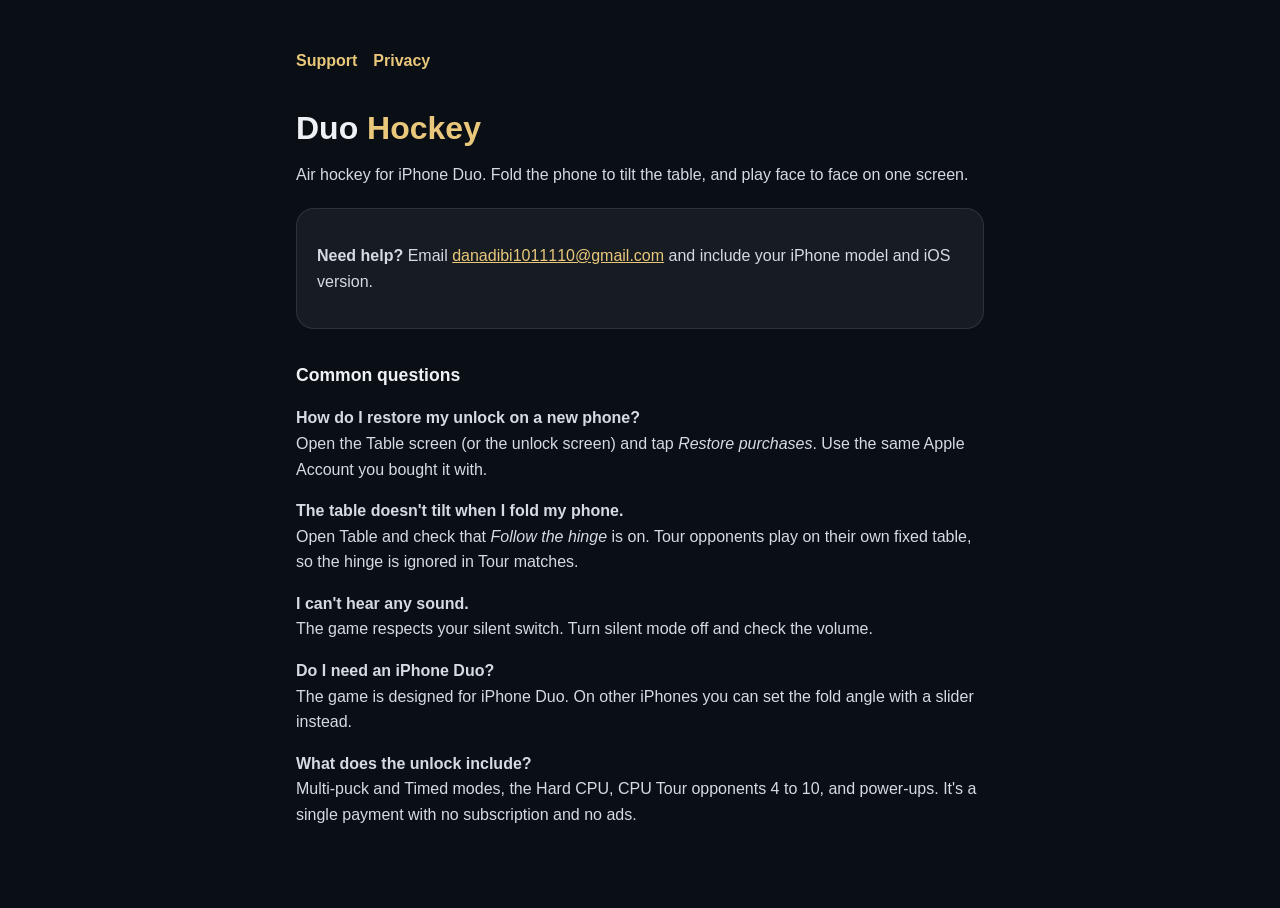
==== index.html @ e798f8a5 "Duo Hockey support and privacy pages Co-Authored-By: Claude Opus 5.5 <noreply@anthropic.com> Claude-" ====
<!doctype html>
<html lang="en-GB"><head><meta charset="utf-8"><meta name="viewport" content="width=device-width,initial-scale=1">
<title>Duo Hockey Support</title><link rel="stylesheet" href="style.css"></head>
<body><main>
<nav><a href="index.html">Support</a><a href="privacy.html">Privacy</a></nav>
<h1>Duo <i>Hockey</i></h1>
<p>Air hockey for iPhone Duo. Fold the phone to tilt the table, and play face to face on one screen.</p>

<div class="card"><p><strong>Need help?</strong> Email <a href="mailto:danadibi1011110@gmail.com">danadibi1011110@gmail.com</a> and include your iPhone model and iOS version.</p></div>

<h2>Common questions</h2>
<p><strong>How do I restore my unlock on a new phone?</strong><br>Open the Table screen (or the unlock screen) and tap <em>Restore purchases</em>. Use the same Apple Account you bought it with.</p>
<p><strong>The table doesn't tilt when I fold my phone.</strong><br>Open Table and check that <em>Follow the hinge</em> is on. Tour opponents play on their own fixed table, so the hinge is ignored in Tour matches.</p>
<p><strong>I can't hear any sound.</strong><br>The game respects your silent switch. Turn silent mode off and check the volume.</p>
<p><strong>Do I need an iPhone Duo?</strong><br>The game is designed for iPhone Duo. On other iPhones you can set the fold angle with a slider instead.</p>
<p><strong>What does the unlock include?</strong><br>Multi-puck and Timed modes, the Hard CPU, CPU Tour opponents 4 to 10, and power-ups. It's a single payment with no subscription and no ads.</p>
</main></body></html>
---- style.css ----
:root{--bg:#0a0f16;--text:#eef2f6;--muted:#8f9cab;--champ:#e9c77b;--card:rgba(255,255,255,.055);--hair:rgba(255,255,255,.1)}
*{box-sizing:border-box}body{margin:0;background:var(--bg);color:var(--text);font:16px/1.6 -apple-system,BlinkMacSystemFont,"Segoe UI",sans-serif}
main{max-width:720px;margin:0 auto;padding:48px 16px 64px}
h1{font-size:2rem;line-height:1.15;margin:0 0 6px}h1 i{font-style:normal;color:var(--champ)}
h2{font-size:1.1rem;margin:32px 0 6px}p,li{color:#d4dbe3}.muted{color:var(--muted);font-size:.9rem}
a{color:var(--champ)}.card{background:var(--card);border:1px solid var(--hair);border-radius:18px;padding:18px 20px;margin-top:20px}
nav{display:flex;gap:16px;margin-bottom:36px;font-weight:600}nav a{text-decoration:none}
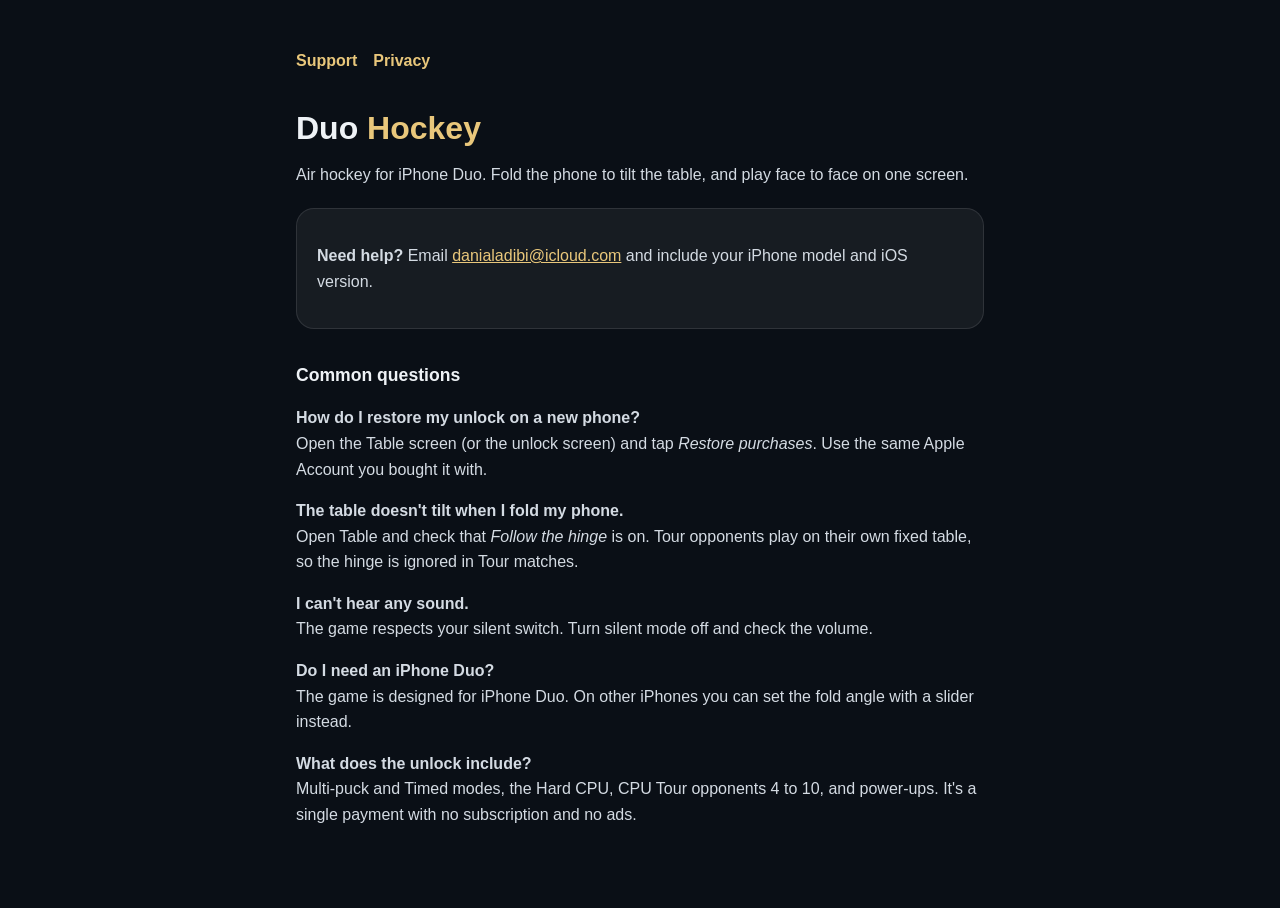
==== commit 21abf762: "Contact email: iCloud Co-Authored-By: Claude Opus 5.5 <noreply@anthropic.com> Claude-Session: https:" ====
--- a/index.html
+++ b/index.html
@@ -6,7 +6,7 @@
 <h1>Duo <i>Hockey</i></h1>
 <p>Air hockey for iPhone Duo. Fold the phone to tilt the table, and play face to face on one screen.</p>
 
-<div class="card"><p><strong>Need help?</strong> Email <a href="mailto:danadibi1011110@gmail.com">danadibi1011110@gmail.com</a> and include your iPhone model and iOS version.</p></div>
+<div class="card"><p><strong>Need help?</strong> Email <a href="mailto:danialadibi@icloud.com">danialadibi@icloud.com</a> and include your iPhone model and iOS version.</p></div>
 
 <h2>Common questions</h2>
 <p><strong>How do I restore my unlock on a new phone?</strong><br>Open the Table screen (or the unlock screen) and tap <em>Restore purchases</em>. Use the same Apple Account you bought it with.</p>
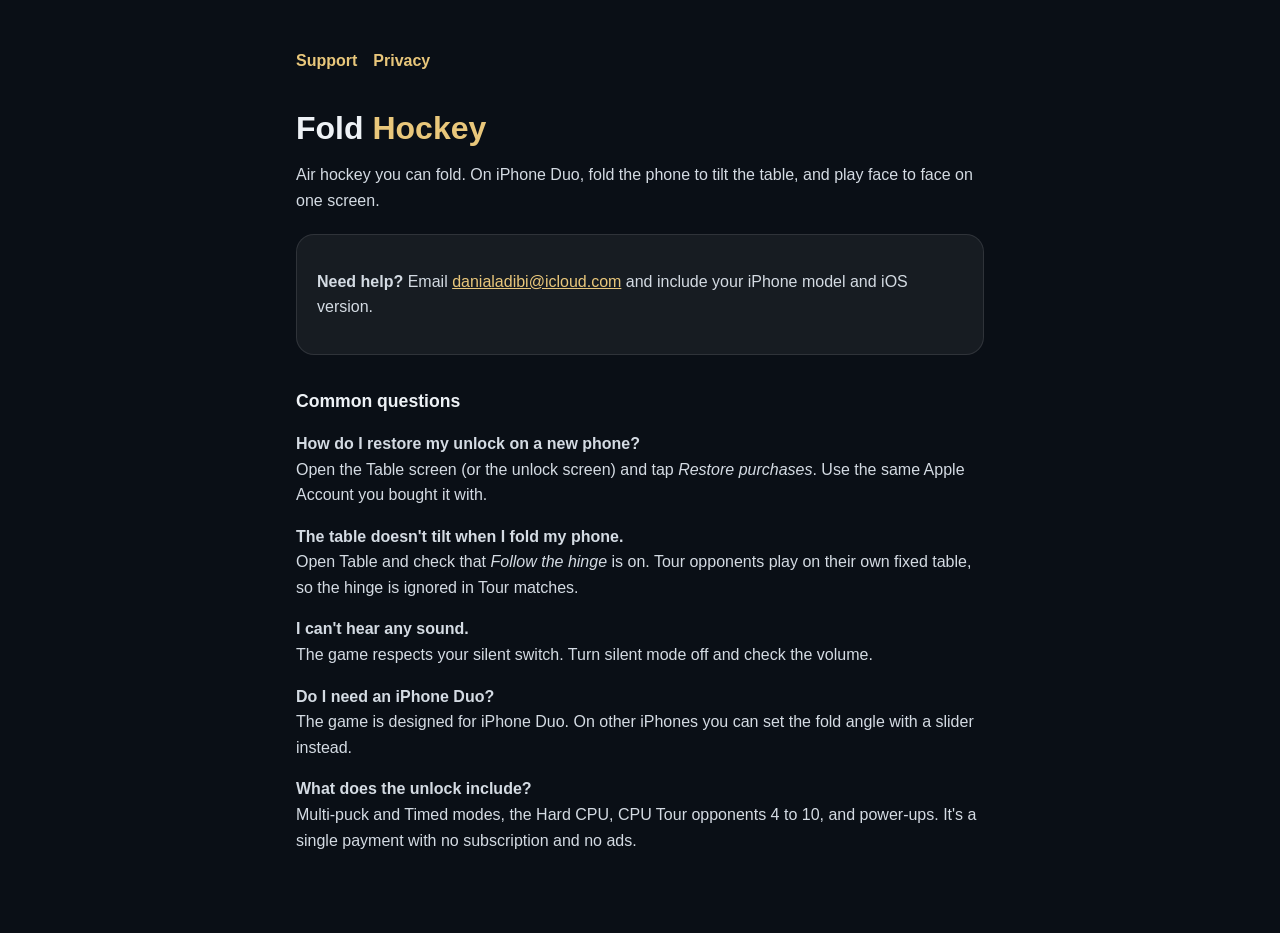
==== commit 48f0dd30: "Rename to Fold Hockey Co-Authored-By: Claude Opus 5.5 <noreply@anthropic.com> Claude-Session: https:" ====
--- a/index.html
+++ b/index.html
@@ -1,10 +1,10 @@
 <!doctype html>
 <html lang="en-GB"><head><meta charset="utf-8"><meta name="viewport" content="width=device-width,initial-scale=1">
-<title>Duo Hockey Support</title><link rel="stylesheet" href="style.css"></head>
+<title>Fold Hockey Support</title><link rel="stylesheet" href="style.css"></head>
 <body><main>
 <nav><a href="index.html">Support</a><a href="privacy.html">Privacy</a></nav>
-<h1>Duo <i>Hockey</i></h1>
-<p>Air hockey for iPhone Duo. Fold the phone to tilt the table, and play face to face on one screen.</p>
+<h1>Fold <i>Hockey</i></h1>
+<p>Air hockey you can fold. On iPhone Duo, fold the phone to tilt the table, and play face to face on one screen.</p>
 
 <div class="card"><p><strong>Need help?</strong> Email <a href="mailto:danialadibi@icloud.com">danialadibi@icloud.com</a> and include your iPhone model and iOS version.</p></div>
 
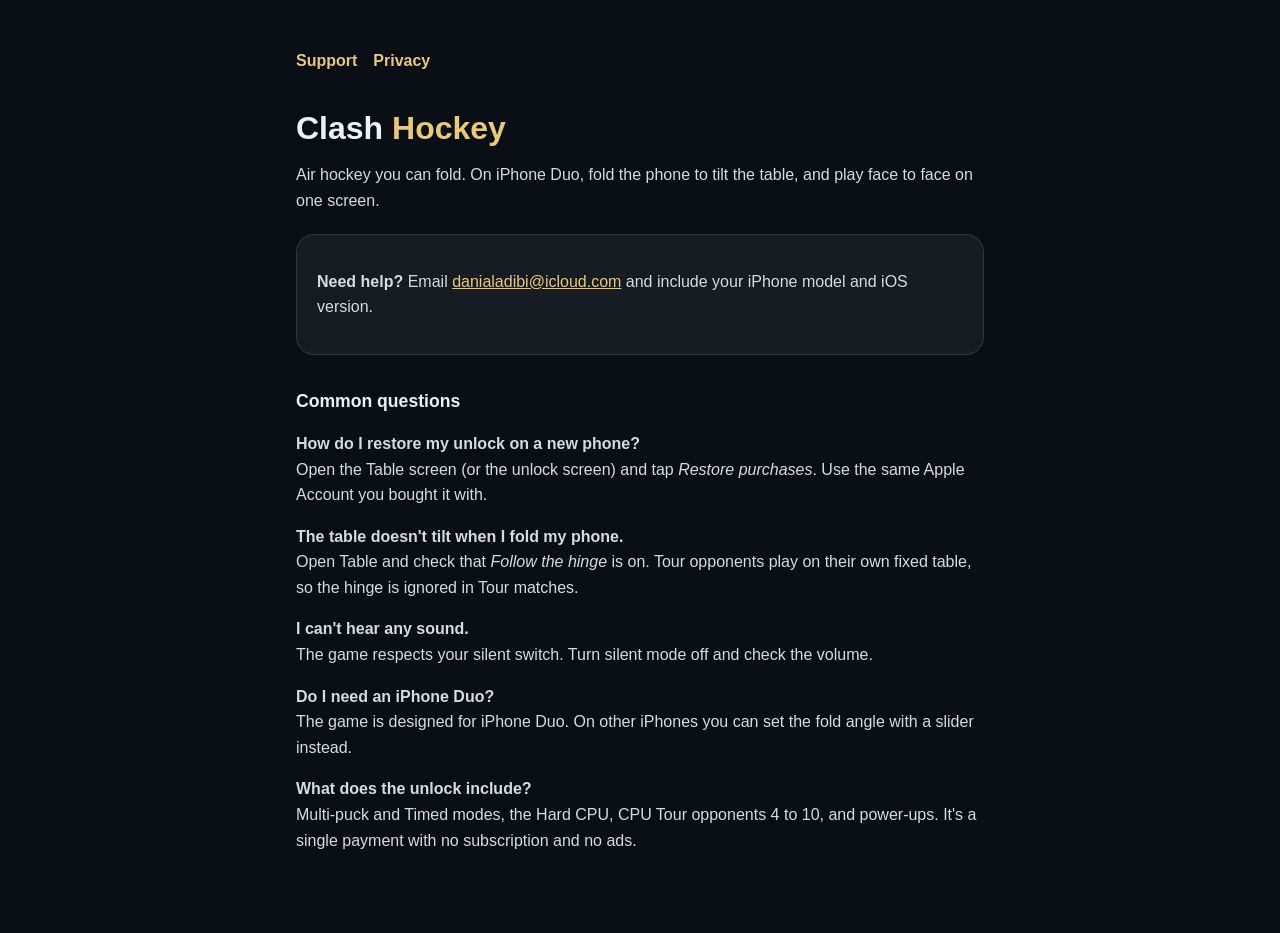
==== commit 7e087c15: "Rename to Clash Hockey Co-Authored-By: Claude Opus 5.5 <noreply@anthropic.com> Claude-Session: https" ====
--- a/index.html
+++ b/index.html
@@ -1,9 +1,9 @@
 <!doctype html>
 <html lang="en-GB"><head><meta charset="utf-8"><meta name="viewport" content="width=device-width,initial-scale=1">
-<title>Fold Hockey Support</title><link rel="stylesheet" href="style.css"></head>
+<title>Clash Hockey Support</title><link rel="stylesheet" href="style.css"></head>
 <body><main>
 <nav><a href="index.html">Support</a><a href="privacy.html">Privacy</a></nav>
-<h1>Fold <i>Hockey</i></h1>
+<h1>Clash <i>Hockey</i></h1>
 <p>Air hockey you can fold. On iPhone Duo, fold the phone to tilt the table, and play face to face on one screen.</p>
 
 <div class="card"><p><strong>Need help?</strong> Email <a href="mailto:danialadibi@icloud.com">danialadibi@icloud.com</a> and include your iPhone model and iOS version.</p></div>
